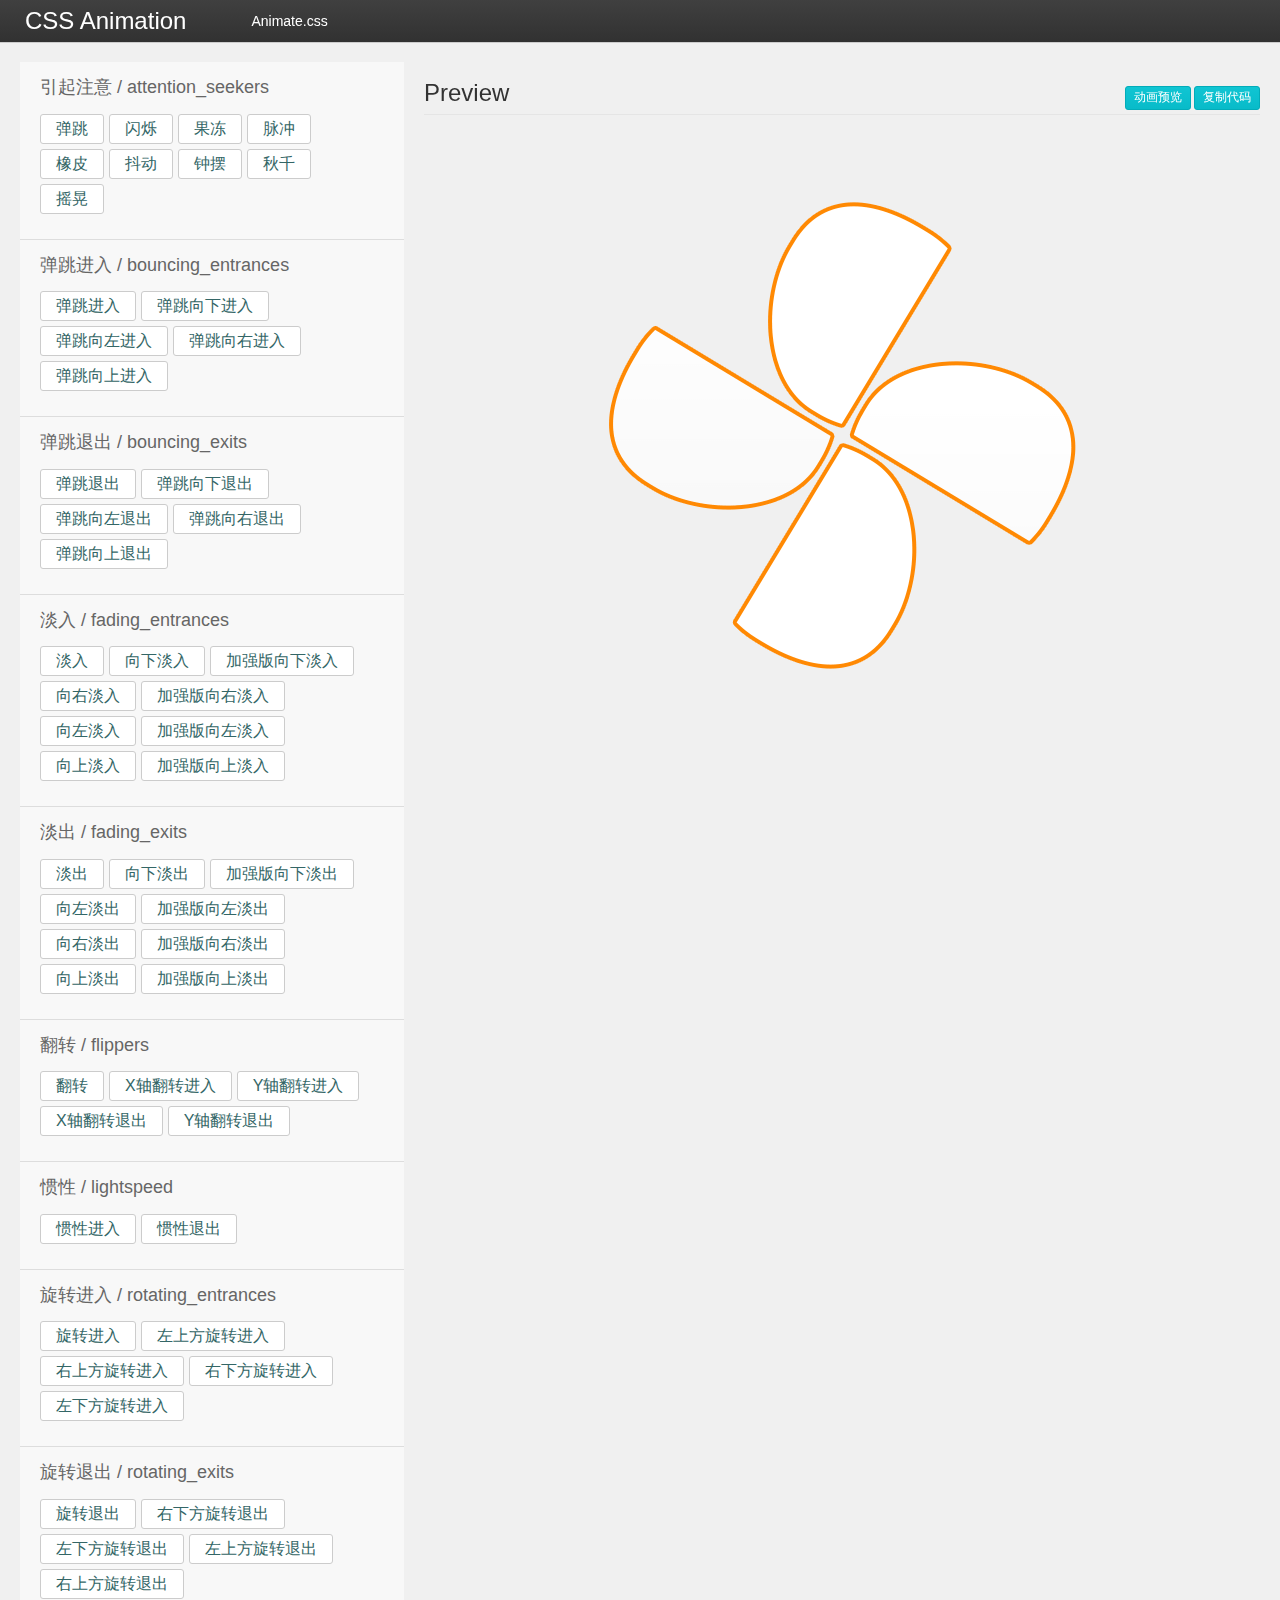
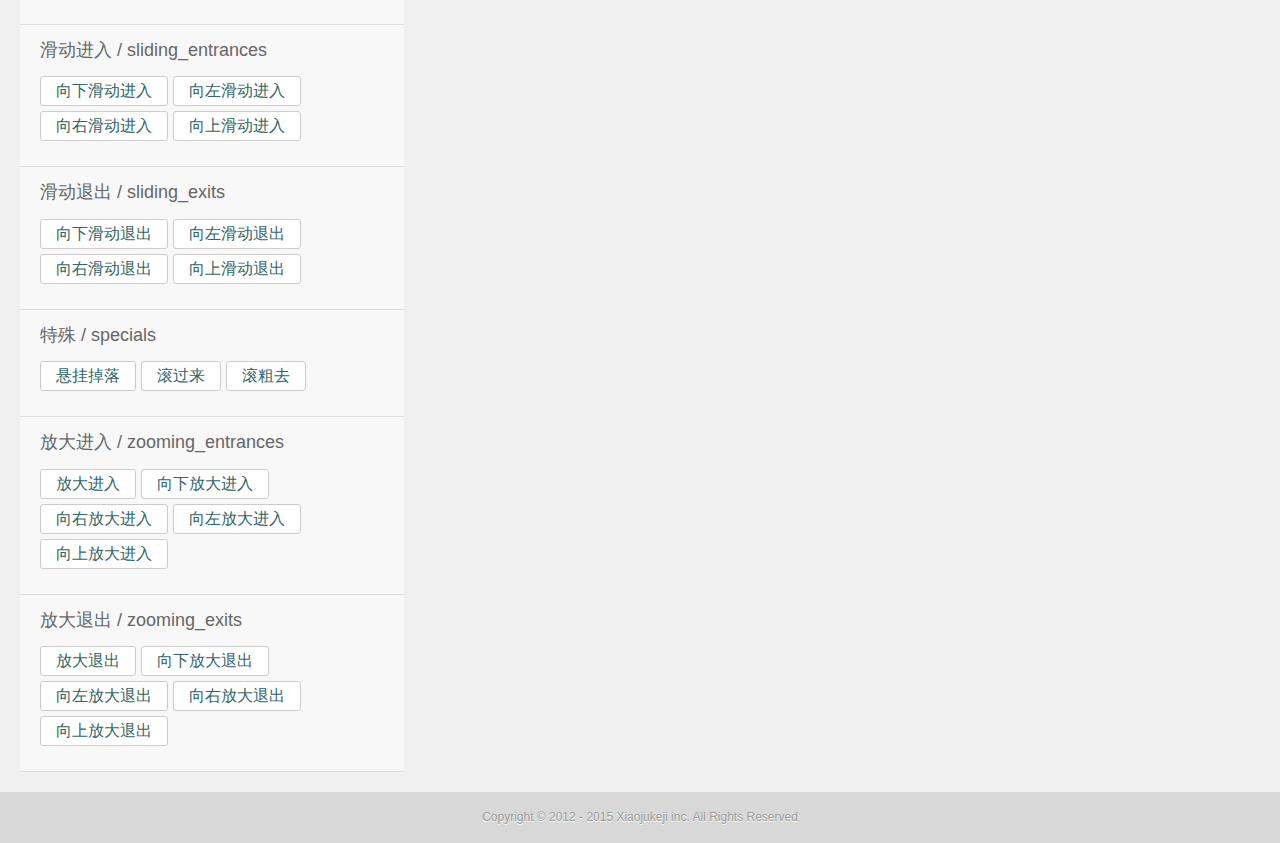
==== demo/index.html @ b7351ed4 "animate" ====
<!DOCTYPE HTML>
<html>
<head>
<title>animate.css</title>
<meta http-equiv="Content-Type" content="text/html; charset=utf-8" />
<meta name="viewport" content="width=device-width, initial-scale=1.0, minimum-scale=1.0, maximum-scale=1.0, user-scalable=no" />
<meta name="apple-mobile-web-app-status-bar-style" content="black" />
<meta name="format-detection" content="telephone=no" />
<link type="image/x-icon" href="http://www.xiaojukeji.com/website/images/favicon.ico" rel="icon" />
<link rel="stylesheet" type="text/css" href="../animate.css" />
<link rel="stylesheet" href="style.css" />
<script type="text/javascript">
document.createElement('header');
document.createElement('footer');
document.createElement('nav');
document.createElement('section');
document.createElement('article');
document.createElement('aside');
</script>
<body>
<div class="topnav">
	<div class="bd clear">
		<div class="logo clear">
			<div class="dis_b left ml5 tx_24 tx_yh c_tx7">CSS Animation</div>
		</div>
		<div class="nav clear">

			<div class="item" rel="规范_文件组织">
				<a href="#" class="txt">Animate.css</a>
				<div class="topNavSub" style="display:none">
					<b class="a a5 a_b"><u></u></b>
					<ul class="clear">
						<li><a href="#test">动画库</a></li>
					</ul>
				</div>
			</div>

		</div>
	</div>
</div>
<div class="topnav_ph"></div>
<div class="container">
	<aside id="animatecss" class="c_bg0">
		<div class="SC">
			<div class="SC_hd">
				<h2 class="tit"><strong class="tit_tx">引起注意 / attention_seekers</strong></h2>
				<div class="opt"></div>
			</div>
			<div class="SC_bd">
				<div class="tagCloud">
				<ul class="clear">
				<li class="item"><a href="#" class="lk" title="bounce"><span class="t">弹跳</span></a></li>
				<li class="item"><a href="#" class="lk" title="flash"><span class="t">闪烁</span></a></li>
				<li class="item"><a href="#" class="lk" title="jello"><span class="t">果冻</span></a></li>
				<li class="item"><a href="#" class="lk" title="pulse"><span class="t">脉冲</span></a></li>
				<li class="item"><a href="#" class="lk" title="rubberBand"><span class="t">橡皮</span></a></li>
				<li class="item"><a href="#" class="lk" title="shake"><span class="t">抖动</span></a></li>
				<li class="item"><a href="#" class="lk" title="swing"><span class="t">钟摆</span></a></li>
				<li class="item"><a href="#" class="lk" title="tada"><span class="t">秋千</span></a></li>
				<li class="item"><a href="#" class="lk" title="wobble"><span class="t">摇晃</span></a></li>
				</ul>
				</div>
			</div>
		</div>
		<div class="SC SC_similarlabel">
			<div class="SC_hd">
				<h2 class="tit"><strong class="tit_tx">弹跳进入 / bouncing_entrances</strong></h2>
				<div class="opt"></div>
			</div>
			<div class="SC_bd">
				<div class="tagCloud">
				<ul class="clear">
				<li class="item"><a href="#" class="lk" title="bounceIn"><span class="t">弹跳进入</span></a></li>
				<li class="item"><a href="#" class="lk" title="bounceInDown"><span class="t">弹跳向下进入</span></a></li>
				<li class="item"><a href="#" class="lk" title="bounceInLeft"><span class="t">弹跳向左进入</span></a></li>
				<li class="item"><a href="#" class="lk" title="bounceInRight"><span class="t">弹跳向右进入</span></a></li>
				<li class="item"><a href="#" class="lk" title="bounceInUp"><span class="t">弹跳向上进入</span></a></li>
				</ul>
				</div>
			</div>
		</div>
		<div class="SC SC_similarlabel">
			<div class="SC_hd">
				<h2 class="tit"><strong class="tit_tx">弹跳退出 / bouncing_exits</strong></h2>
				<div class="opt"></div>
			</div>
			<div class="SC_bd">
				<div class="tagCloud">
				<ul class="clear">
				<li class="item"><a href="#" class="lk" title="bounceOut"><span class="t">弹跳退出</span></a></li>
				<li class="item"><a href="#" class="lk" title="bounceOutDown"><span class="t">弹跳向下退出</span></a></li>
				<li class="item"><a href="#" class="lk" title="bounceInLeft"><span class="t">弹跳向左退出</span></a></li>
				<li class="item"><a href="#" class="lk" title="bounceOutRight"><span class="t">弹跳向右退出</span></a></li>
				<li class="item"><a href="#" class="lk" title="bounceOutUp"><span class="t">弹跳向上退出</span></a></li>
				</ul>
				</div>
			</div>
		</div>
		<div class="SC SC_similarlabel">
			<div class="SC_hd">
				<h2 class="tit"><strong class="tit_tx">淡入 / fading_entrances</strong></h2>
				<div class="opt"></div>
			</div>
			<div class="SC_bd">
				<div class="tagCloud">
				<ul class="clear">
				<li class="item"><a href="#" class="lk" title="fadeIn"><span class="t">淡入</span></a></li>
				<li class="item"><a href="#" class="lk" title="fadeInDown"><span class="t">向下淡入</span></a></li>
				<li class="item"><a href="#" class="lk" title="fadeInDownBig"><span class="t">加强版向下淡入</span></a></li>
				<li class="item"><a href="#" class="lk" title="fadeInLeft"><span class="t">向右淡入</span></a></li>
				<li class="item"><a href="#" class="lk" title="fadeInLeftBig"><span class="t">加强版向右淡入</span></a></li>
				<li class="item"><a href="#" class="lk" title="fadeInRight"><span class="t">向左淡入</span></a></li>
				<li class="item"><a href="#" class="lk" title="fadeInRightBig"><span class="t">加强版向左淡入</span></a></li>
				<li class="item"><a href="#" class="lk" title="fadeInUp"><span class="t">向上淡入</span></a></li>
				<li class="item"><a href="#" class="lk" title="fadeInUpBig"><span class="t">加强版向上淡入</span></a></li>
				</ul>
				</div>
			</div>
		</div>
		<div class="SC SC_similarlabel">
			<div class="SC_hd">
				<h2 class="tit"><strong class="tit_tx">淡出 / fading_exits</strong></h2>
				<div class="opt"></div>
			</div>
			<div class="SC_bd">
				<div class="tagCloud">
				<ul class="clear">
				<li class="item"><a href="#" class="lk" title="fadeOut"><span class="t">淡出</span></a></li>
				<li class="item"><a href="#" class="lk" title="fadeOutDown"><span class="t">向下淡出</span></a></li>
				<li class="item"><a href="#" class="lk" title="fadeOutDownBig"><span class="t">加强版向下淡出</span></a></li>
				<li class="item"><a href="#" class="lk" title="fadeOutLeft"><span class="t">向左淡出</span></a></li>
				<li class="item"><a href="#" class="lk" title="fadeOutLeftBig"><span class="t">加强版向左淡出</span></a></li>
				<li class="item"><a href="#" class="lk" title="fadeOutRight"><span class="t">向右淡出</span></a></li>
				<li class="item"><a href="#" class="lk" title="fadeOutRightBig"><span class="t">加强版向右淡出</span></a></li>
				<li class="item"><a href="#" class="lk" title="fadeOutUp"><span class="t">向上淡出</span></a></li>
				<li class="item"><a href="#" class="lk" title="fadeOutUpBig"><span class="t">加强版向上淡出</span></a></li>
				</ul>
				</div>
			</div>
		</div>
		<div class="SC SC_similarlabel">
			<div class="SC_hd">
				<h2 class="tit"><strong class="tit_tx">翻转 / flippers</strong></h2>
				<div class="opt"></div>
			</div>
			<div class="SC_bd">
				<div class="tagCloud">
				<ul class="clear">
				<li class="item"><a href="#" class="lk" title="flip"><span class="t">翻转</span></a></li>
				<li class="item"><a href="#" class="lk" title="flipInX"><span class="t">X轴翻转进入</span></a></li>
				<li class="item"><a href="#" class="lk" title="flipInY"><span class="t">Y轴翻转进入</span></a></li>
				<li class="item"><a href="#" class="lk" title="flipOutX"><span class="t">X轴翻转退出</span></a></li>
				<li class="item"><a href="#" class="lk" title="flipOutY"><span class="t">Y轴翻转退出</span></a></li>
				</ul>
				</div>
			</div>
		</div>
		<div class="SC SC_similarlabel">
			<div class="SC_hd">
				<h2 class="tit"><strong class="tit_tx">惯性 / lightspeed</strong></h2>
				<div class="opt"></div>
			</div>
			<div class="SC_bd">
				<div class="tagCloud">
				<ul class="clear">
				<li class="item"><a href="#" class="lk" title="lightSpeedIn"><span class="t">惯性进入</span></a></li>
				<li class="item"><a href="#" class="lk" title="lightSpeedOut"><span class="t">惯性退出</span></a></li>
				</ul>
				</div>
			</div>
		</div>
		<div class="SC SC_similarlabel">
			<div class="SC_hd">
				<h2 class="tit"><strong class="tit_tx">旋转进入 / rotating_entrances</strong></h2>
				<div class="opt"></div>
			</div>
			<div class="SC_bd">
				<div class="tagCloud">
				<ul class="clear">
				<li class="item"><a href="#" class="lk" title="rotateIn"><span class="t">旋转进入</span></a></li>
				<li class="item"><a href="#" class="lk" title="rotateInDownLeft"><span class="t">左上方旋转进入</span></a></li>
				<li class="item"><a href="#" class="lk" title="rotateInDownRight"><span class="t">右上方旋转进入</span></a></li>
				<li class="item"><a href="#" class="lk" title="rotateInUpLeft"><span class="t">右下方旋转进入</span></a></li>
				<li class="item"><a href="#" class="lk" title="rotateInUpRight"><span class="t">左下方旋转进入</span></a></li>
				</ul>
				</div>
			</div>
		</div>
		<div class="SC SC_similarlabel">
			<div class="SC_hd">
				<h2 class="tit"><strong class="tit_tx">旋转退出 / rotating_exits</strong></h2>
				<div class="opt"></div>
			</div>
			<div class="SC_bd">
				<div class="tagCloud">
				<ul class="clear">
				<li class="item"><a href="#" class="lk" title="rotateOut"><span class="t">旋转退出</span></a></li>
				<li class="item"><a href="#" class="lk" title="rotateOutDownLeft"><span class="t">右下方旋转退出</span></a></li>
				<li class="item"><a href="#" class="lk" title="rotateOutDownRight"><span class="t">左下方旋转退出</span></a></li>
				<li class="item"><a href="#" class="lk" title="rotateOutUpLeft"><span class="t">左上方旋转退出</span></a></li>
				<li class="item"><a href="#" class="lk" title="rotateOutUpRight"><span class="t">右上方旋转退出</span></a></li>
				</ul>
				</div>
			</div>
		</div>
		<div class="SC SC_similarlabel">
			<div class="SC_hd">
				<h2 class="tit"><strong class="tit_tx">滑动进入 / sliding_entrances</strong></h2>
				<div class="opt"></div>
			</div>
			<div class="SC_bd">
				<div class="tagCloud">
				<ul class="clear">
				<li class="item"><a href="#" class="lk" title="slideInDown"><span class="t">向下滑动进入</span></a></li>
				<li class="item"><a href="#" class="lk" title="slideInLeft"><span class="t">向左滑动进入</span></a></li>
				<li class="item"><a href="#" class="lk" title="slideInRight"><span class="t">向右滑动进入</span></a></li>
				<li class="item"><a href="#" class="lk" title="slideInUp"><span class="t">向上滑动进入</span></a></li>
				</ul>
				</div>
			</div>
		</div>
		<div class="SC SC_similarlabel">
			<div class="SC_hd">
				<h2 class="tit"><strong class="tit_tx">滑动退出 / sliding_exits</strong></h2>
				<div class="opt"></div>
			</div>
			<div class="SC_bd">
				<div class="tagCloud">
				<ul class="clear">
				<li class="item"><a href="#" class="lk" title="slideOutDown"><span class="t">向下滑动退出</span></a></li>
				<li class="item"><a href="#" class="lk" title="slideOutLeft"><span class="t">向左滑动退出</span></a></li>
				<li class="item"><a href="#" class="lk" title="slideOutRight"><span class="t">向右滑动退出</span></a></li>
				<li class="item"><a href="#" class="lk" title="slideOutUp"><span class="t">向上滑动退出</span></a></li>
				</ul>
				</div>
			</div>
		</div>
		<div class="SC SC_similarlabel">
			<div class="SC_hd">
				<h2 class="tit"><strong class="tit_tx">特殊 / specials</strong></h2>
				<div class="opt"></div>
			</div>
			<div class="SC_bd">
				<div class="tagCloud">
				<ul class="clear">
				<li class="item"><a href="#" class="lk" title="hinge"><span class="t">悬挂掉落</span></a></li>
				<li class="item"><a href="#" class="lk" title="rollIn"><span class="t">滚过来</span></a></li>
				<li class="item"><a href="#" class="lk" title="rollOut"><span class="t">滚粗去</span></a></li>
				</ul>
				</div>
			</div>
		</div>
		<div class="SC SC_similarlabel">
			<div class="SC_hd">
				<h2 class="tit"><strong class="tit_tx">放大进入 / zooming_entrances</strong></h2>
				<div class="opt"></div>
			</div>
			<div class="SC_bd">
				<div class="tagCloud">
				<ul class="clear">
				<li class="item"><a href="#" class="lk" title="zoomIn"><span class="t">放大进入</span></a></li>
				<li class="item"><a href="#" class="lk" title="zoomInDown"><span class="t">向下放大进入</span></a></li>
				<li class="item"><a href="#" class="lk" title="zoomInLeft"><span class="t">向右放大进入</span></a></li>
				<li class="item"><a href="#" class="lk" title="zoomInRight"><span class="t">向左放大进入</span></a></li>
				<li class="item"><a href="#" class="lk" title="zoomInUp"><span class="t">向上放大进入</span></a></li>
				</ul>
				</div>
			</div>
		</div>
		<div class="SC SC_similarlabel">
			<div class="SC_hd">
				<h2 class="tit"><strong class="tit_tx">放大退出 / zooming_exits</strong></h2>
				<div class="opt"></div>
			</div>
			<div class="SC_bd">
				<div class="tagCloud">
				<ul class="clear">
				<li class="item"><a href="#" class="lk" title="zoomOut"><span class="t">放大退出</span></a></li>
				<li class="item"><a href="#" class="lk" title="zoomOutDown"><span class="t">向下放大退出</span></a></li>
				<li class="item"><a href="#" class="lk" title="zoomOutLeft"><span class="t">向左放大退出</span></a></li>
				<li class="item"><a href="#" class="lk" title="zoomOutRight"><span class="t">向右放大退出</span></a></li>
				<li class="item"><a href="#" class="lk" title="zoomOutUp"><span class="t">向上放大退出</span></a></li>
				</ul>
				</div>
			</div>
		</div>
	</aside>
	<article>
		<div class="m_corearea">
			<div class="m_corearea_bd">
				<div class="toptopic clear">
					<h2><span class="tit">Preview</span></h2>
					<div class="opt">
						<a href="###" class="btn btn2"><span class="t">动画预览</span></a>
						<a href="###" class="btn btn2"><span class="t">复制代码</span></a>
					</div>
				</div>
				<div class="m_stage">
					<div id="role" class="m_role"><img src="role.png" alt="" /></div>
				</div>
			</div>
		</div>
	</article>
</div>
<div class="copyright mt20">
	<div class="bd">
		<p>Copyright &copy; 2012 - 2015 Xiaojukeji inc. All Rights Reserved</p>
	</div>
</div>
<script src="http://www.xiaojukeji.com/website/js/jquery.js"></script>
<script>
$(function(){
	$('#animatecss .tagCloud .lk').on('click',function(){
		if(!$('#role').is(':animated')){
			$('#role').attr('class','m_role animated ' + $(this).attr('title'));
			setTimeout(function(){
				$('#role').attr('class','m_role');
			},1000);
			return false;	
		}
	});
});
</script>
</body>
</html>
---- demo/style.css ----
@import url('base.css');
@import url('main.css');
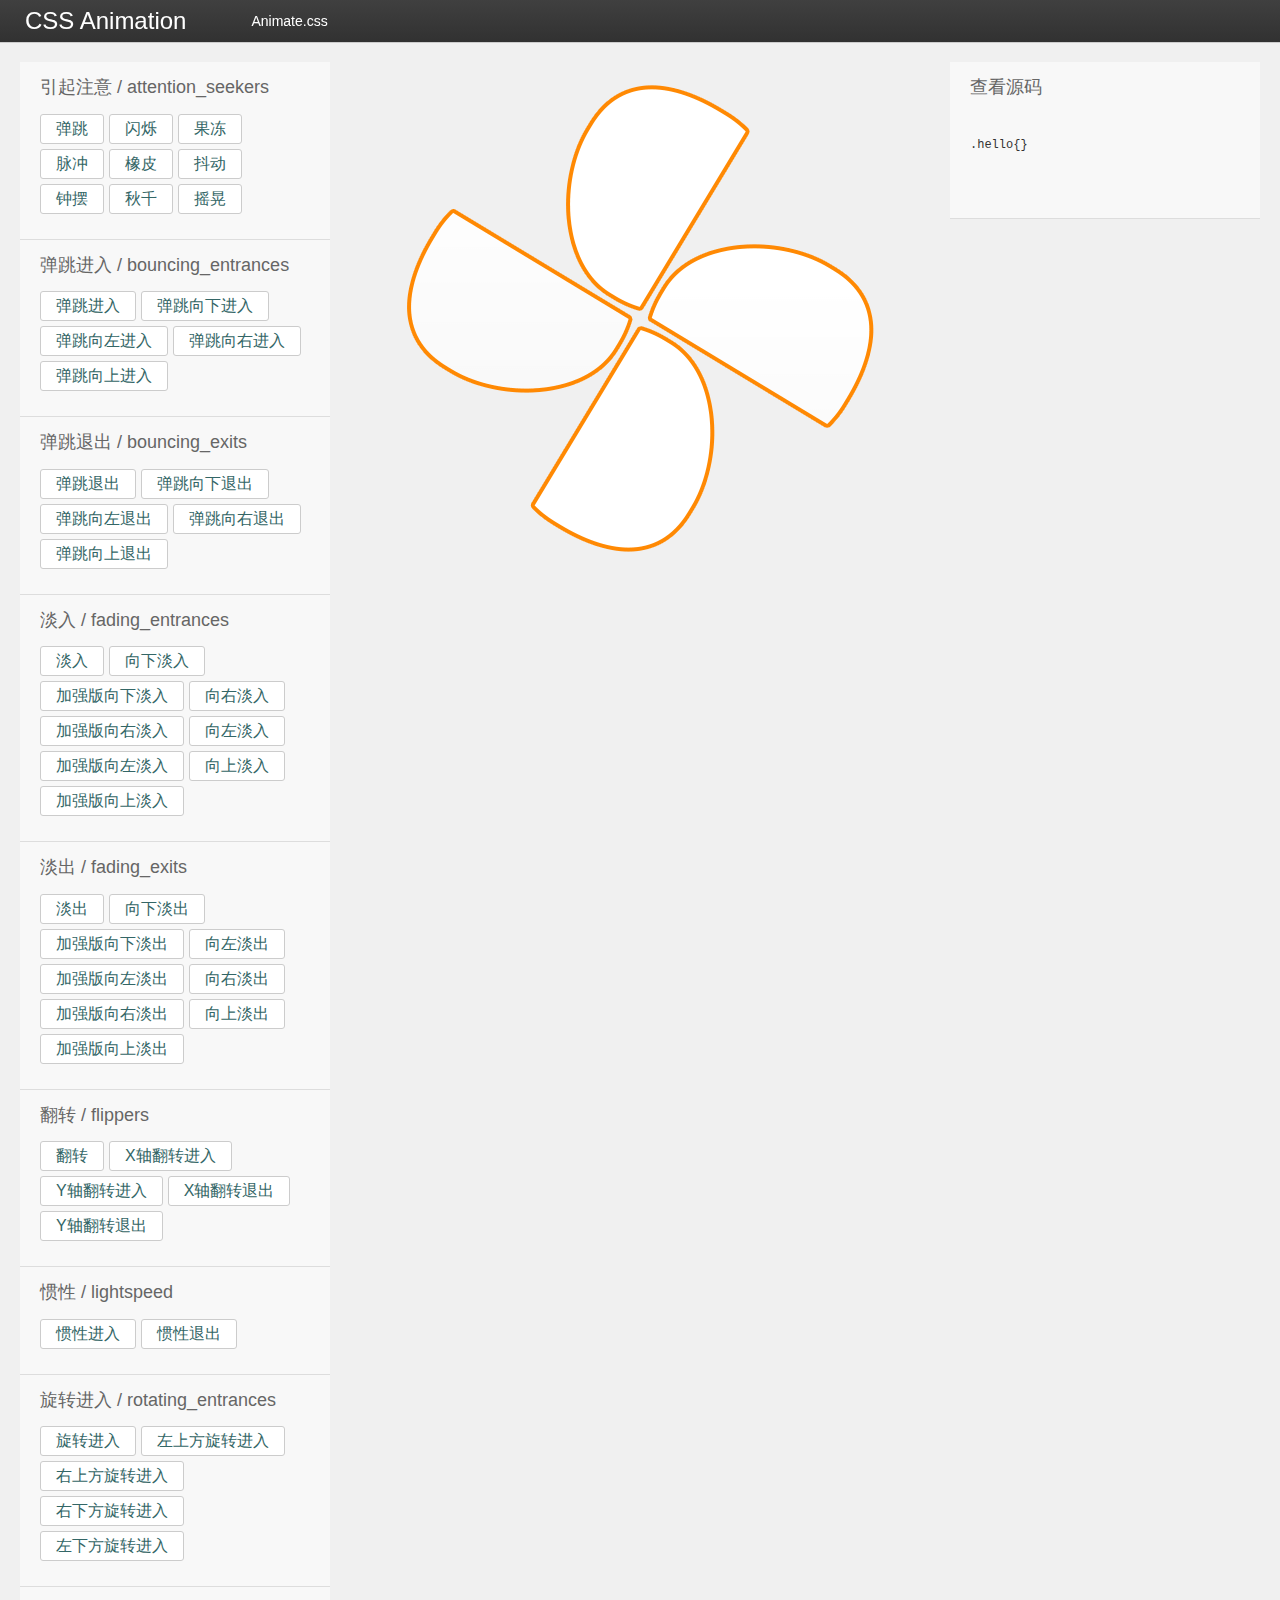
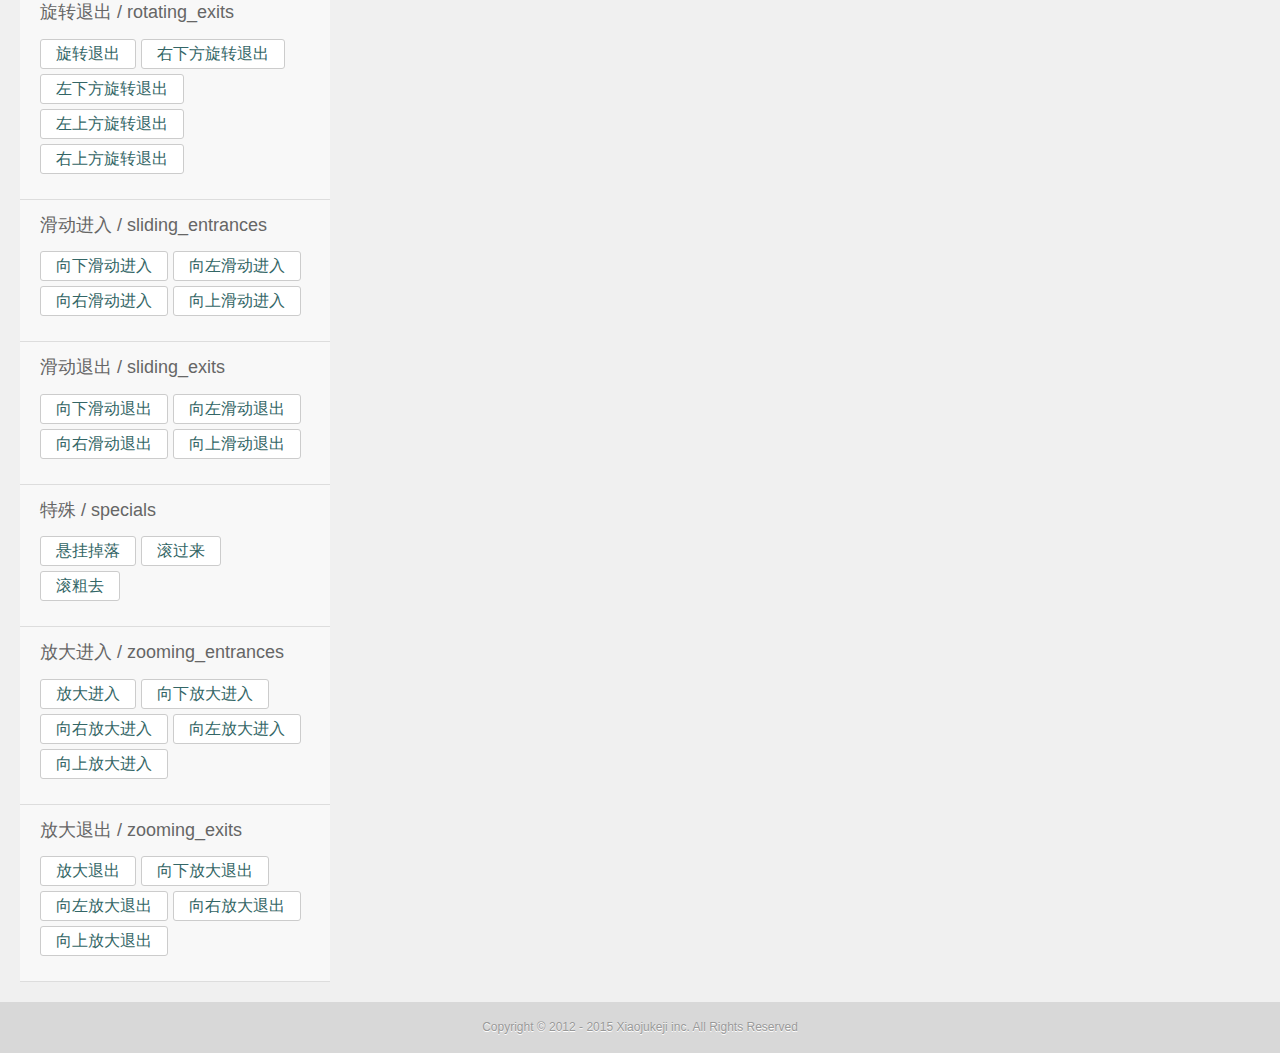
==== commit d8e45588: "a" ====
--- a/demo/index.html
+++ b/demo/index.html
@@ -89,7 +89,7 @@
 				<ul class="clear">
 				<li class="item"><a href="#" class="lk" title="bounceOut"><span class="t">弹跳退出</span></a></li>
 				<li class="item"><a href="#" class="lk" title="bounceOutDown"><span class="t">弹跳向下退出</span></a></li>
-				<li class="item"><a href="#" class="lk" title="bounceInLeft"><span class="t">弹跳向左退出</span></a></li>
+				<li class="item"><a href="#" class="lk" title="bounceOutLeft"><span class="t">弹跳向左退出</span></a></li>
 				<li class="item"><a href="#" class="lk" title="bounceOutRight"><span class="t">弹跳向右退出</span></a></li>
 				<li class="item"><a href="#" class="lk" title="bounceOutUp"><span class="t">弹跳向上退出</span></a></li>
 				</ul>
@@ -287,16 +287,24 @@
 	</aside>
 	<article>
 		<div class="m_corearea">
-			<div class="m_corearea_bd">
-				<div class="toptopic clear">
-					<h2><span class="tit">Preview</span></h2>
-					<div class="opt">
-						<a href="###" class="btn btn2"><span class="t">动画预览</span></a>
-						<a href="###" class="btn btn2"><span class="t">复制代码</span></a>
+			<div class="m_corearea_bd clear">
+				<div class="m_stage">
+					<div id="animation" class="animation"><img src="role.png" alt="" /></div>
+				</div>
+				<div class="m_property">
+					<div class="SC SC_similarlabel">
+						<div class="SC_hd">
+							<h2 class="tit"><strong class="tit_tx">查看源码</strong></h2>
+							<div class="opt"></div>
+						</div>
+						<div class="SC_bd">
+							<pre>
+<style style="display:block;" contenteditable="true">
+.hello{}
+</style>
+							</pre>
+						</div>
 					</div>
-				</div>
-				<div class="m_stage">
-					<div id="role" class="m_role"><img src="role.png" alt="" /></div>
 				</div>
 			</div>
 		</div>
@@ -311,10 +319,10 @@
 <script>
 $(function(){
 	$('#animatecss .tagCloud .lk').on('click',function(){
-		if(!$('#role').is(':animated')){
-			$('#role').attr('class','m_role animated ' + $(this).attr('title'));
+		if(!$('#animation').is(':animated')){
+			$('#animation').attr('class','animation animated ' + $(this).attr('title'));
 			setTimeout(function(){
-				$('#role').attr('class','m_role');
+				$('#animation').attr('class','animation');
 			},1000);
 			return false;	
 		}
